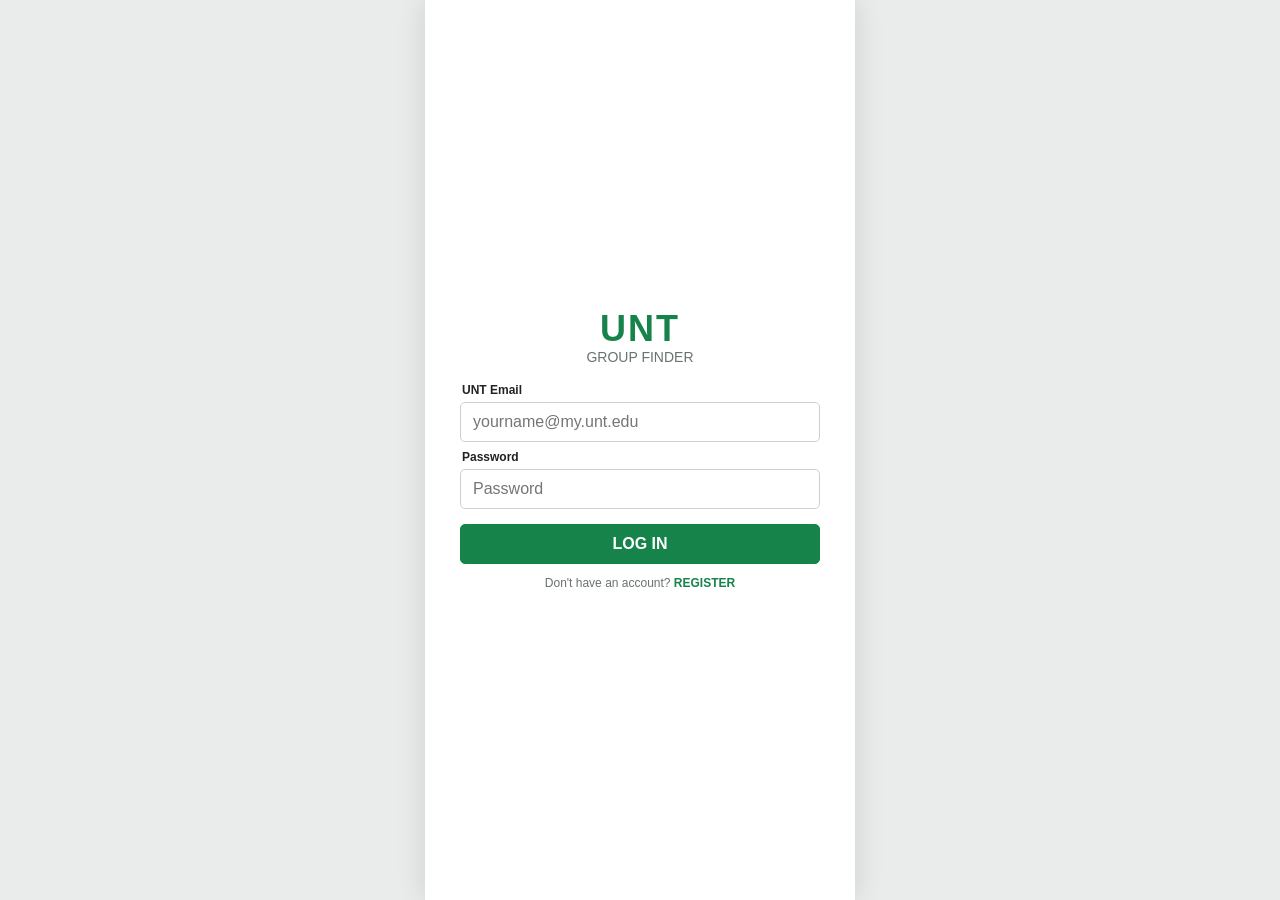
==== index2.html @ 604d374b "Clean up index2.html" ====
<!DOCTYPE html>
<html lang="en">
<head>
<meta charset="UTF-8">
<meta name="viewport" content="width=device-width, initial-scale=1.0">
<title>UNT Group Finder</title>
<link rel="stylesheet" href="style.css">
</head>
<body>

<div class="app">

  <section id="login" class="screen active auth">
    <div class="auth-card">
      <div class="logo">UNT</div>
      <div class="subtitle">GROUP FINDER</div>
      <div class="field">
        <label>UNT Email</label>
        <input id="loginEmail" type="email" placeholder="yourname@my.unt.edu">
      </div>
      <div class="field">
        <label>Password</label>
        <input id="loginPassword" type="password" placeholder="Password">
      </div>
      <button class="primary" onclick="login()">LOG IN</button>
      <p class="small">Don't have an account? <span class="link" onclick="show('register')">REGISTER</span></p>
    </div>
  </section>

  <section id="register" class="screen auth">
    <div class="auth-card">
      <button class="back" onclick="show('login')">← Back to Login</button>
      <div class="logo">UNT</div>
      <div class="subtitle">CREATE ACCOUNT</div>
      <div class="field"><label>Your Name</label><input id="regName" placeholder="Your Name"></div>
      <div class="field"><label>UNT Email</label><input id="regEmail" type="email" placeholder="yourname@my.unt.edu"></div>
      <div class="field"><label>Create Password</label><input id="regPass" type="password" placeholder="Create Password"></div>
      <div class="field"><label>Confirm Password</label><input id="regConfirm" type="password" placeholder="Confirm Password"></div>
      <button class="primary" onclick="register()">REGISTER</button>
      <p class="small">Already have an account? <span class="link" onclick="show('login')">LOG IN</span></p>
    </div>
  </section>

  <section id="home" class="screen">
    <header class="topbar">
      <button class="hamburger" onclick="toggleDrawer()">☰</button>
      <div class="brand">UNT GROUP FINDER</div>
      <button class="icon-btn" onclick="show('notifications')" aria-label="Notifications">♧<span class="badge" id="notifBadge">3</span></button>
    </header>
    <div style="padding-top:18px">
      <h1>Find a Group</h1>
      <div class="search">
        <input id="searchInput" oninput="renderGroups()" placeholder="Search courses or hobbies...">
        <button class="primary" style="width:auto;margin:0" onclick="renderGroups()">Search</button>
      </div>
      <select id="filter" class="filter" onchange="renderGroups()">
        <option value="all">Filter by Category</option>
        <option value="course">Courses</option>
        <option value="hobby">Hobbies</option>
      </select>
      <div id="groupList"></div>
    </div>
  </section>

  <section id="groups" class="screen">
    <header class="topbar">
      <button class="hamburger" onclick="toggleDrawer()">☰</button>
      <div class="brand">GROUPS JOINED</div>
      <button class="icon-btn" onclick="show('notifications')">♧</button>
    </header>
    <div style="padding-top:18px">
      <h1>Groups Joined</h1>
      <div id="joinedList"></div>
    </div>
  </section>

  <section id="profile" class="screen">
    <header class="topbar">
      <button class="hamburger" onclick="toggleDrawer()">☰</button>
      <div class="brand">ACCOUNT</div>
    </header>
    <div style="padding-top:18px">
      <div class="profile-card">
        <div class="avatar">◯</div>
        <div id="profileName" class="profile-name">Your Name</div>
        <div id="profileEmail" class="profile-email">yourname@my.unt.edu</div>
        <div class="profile-line"><b>ABOUT</b><span id="profileAbout">Write a little about yourself.</span></div>
        <div class="profile-line"><b>INTERESTS</b><span>Computer Science, Study Groups</span></div>
        <button class="primary" onclick="saveProfile()">EDIT DISPLAY NAME</button>
      </div>

      <div class="profile-card account-settings">
        <h2>Account Verification</h2>
        <p class="helper">Status: <strong id="verificationStatus">Not verified</strong></p>
        <button class="secondary" onclick="verifyAccount()">VERIFY ACCOUNT</button>
        <p class="helper">Demo only: this marks the account as verified in this page. It does not send an email.</p>
      </div>

      <div class="profile-card account-settings">
        <h2>Update Password</h2>
        <div class="field"><label for="currentPassword">Current Password</label><input id="currentPassword" type="password" autocomplete="current-password" placeholder="Enter current password"></div>
        <div class="field"><label for="newPassword">New Password</label><input id="newPassword" type="password" autocomplete="new-password" placeholder="Enter new password"></div>
        <div class="field"><label for="confirmNewPassword">Confirm New Password</label><input id="confirmNewPassword" type="password" autocomplete="new-password" placeholder="Confirm new password"></div>
        <button class="primary" onclick="updatePassword()">UPDATE PASSWORD</button>
      </div>
    </div>
  </section>

  <section id="notifications" class="screen">
    <header class="topbar">
      <button class="hamburger" onclick="toggleDrawer()">☰</button>
      <div class="brand">NOTIFICATIONS</div>
    </header>
    <div style="padding-top:18px">
      <h1>Notifications</h1>
      <div class="notification"><div class="bell">♧</div><div><p><b>Group Announcement</b><br>CSCE 3444 Study Group has a new announcement.</p><time>2m ago</time></div></div>
      <div class="notification"><div class="bell">♧</div><div><p><b>Sarah joined</b><br>Sarah joined your Gaming Enthusiasts group.</p><time>15m ago</time></div></div>
      <div class="notification"><div class="bell">♧</div><div><p><b>Group Announcement</b><br>Math 1720 Study Buddies posted a new message.</p><time>1h ago</time></div></div>
    </div>
  </section>

  <div id="drawer" class="drawer" onclick="closeDrawer(event)">
    <div class="drawer-panel" onclick="event.stopPropagation()">
      <div class="drawer-head">
        <div class="drawer-title">MENU</div>
        <button class="hamburger" onclick="toggleDrawer()">×</button>
      </div>
      <button class="menu-item" onclick="navigate('groups')"><span>👥</span>Groups Joined</button>
      <button class="menu-item" onclick="navigate('home')"><span>⌕</span>Find Groups</button>
      <button class="menu-item" onclick="navigate('profile')"><span>♙</span>Account</button>
      <button class="menu-item" onclick="logout()"><span>↪</span>Log Out</button>
    </div>
  </div>

</div>

<div id="toast" class="toast"></div>

<script src="script.js" defer></script>
</body>
</html>
---- style.css ----
:root{
    --green:#16834b;
    --green-dark:#0d6338;
    --light:#f5f7f6;
    --border:#d6dcd8;
    --text:#222;
    --muted:#68716d;
    --danger:#b52a2a;
  }
  *{box-sizing:border-box}
  body{
    margin:0;
    font-family:Arial, Helvetica, sans-serif;
    background:#e9eceb;
    color:var(--text);
  }
  button,input,select{font:inherit}
  button{cursor:pointer}
  .app{
    width:min(430px,100vw);
    min-height:100vh;
    margin:auto;
    background:white;
    box-shadow:0 0 28px rgba(0,0,0,.12);
    position:relative;
  }
  .topbar{
    height:66px;
    display:flex;
    align-items:center;
    gap:14px;
    padding:0 18px;
    border-bottom:1px solid var(--border);
    background:#fff;
    position:sticky;
    top:0;
    z-index:5;
  }
  .hamburger{
    width:40px;height:40px;border:0;background:transparent;
    font-size:25px;color:#333;
  }
  .brand{
    font-weight:800;
    letter-spacing:.5px;
    color:var(--green);
    font-size:20px;
    flex:1;
  }
  .icon-btn{
    width:38px;height:38px;border:0;background:transparent;
    font-size:21px;position:relative;
  }
  .badge{
    position:absolute;right:2px;top:1px;
    background:#d52c2c;color:white;border-radius:50%;
    min-width:17px;height:17px;font-size:10px;
    display:flex;align-items:center;justify-content:center;
  }

  .screen{display:none;padding:20px 18px 35px}
  .screen.active{display:block}
  /* Auth screens must stay hidden unless active; .auth also uses display:flex. */
  .screen.auth{display:none}
  .auth{
    min-height:100vh;min-height:100dvh;display:flex;align-items:center;justify-content:center;
    padding:18px 24px;background:#fff;
  }
  /* Keep the login and registration cards centered instead of using the normal scrolling screen layout. */
  .screen.auth.active{display:flex;}
  .auth-card{width:100%;max-width:360px;text-align:center}
  .auth .logo{font-size:36px;line-height:1.05}
  .auth .subtitle{margin-bottom:18px}
  .auth .field{margin:8px 0}
  .auth .field input{padding:10px 12px}
  .auth .primary{padding:10px 14px;margin-top:7px}
  .auth .small{margin:12px 0 0}
  .account-settings{margin-top:14px}
  .account-settings h2{margin:0 0 10px}
  .account-settings .field{margin:9px 0}
  .account-settings .field input{padding:10px 12px}
  @media (max-height:650px){
    .auth{padding:10px 24px;}
    .auth .logo{font-size:30px;}
    .auth .subtitle{margin-bottom:10px;}
    .auth .field{margin:6px 0;}
    .auth .field input{padding:8px 10px;}
    .auth .primary{padding:9px 12px;margin-top:5px;}
  }
  .logo{
    font-size:40px;font-weight:900;color:var(--green);
    letter-spacing:2px;margin-bottom:2px;
  }
  .subtitle{font-size:14px;color:#69736f;margin-bottom:28px}
  .field{margin:11px 0;text-align:left}
  .field label{display:block;font-size:12px;font-weight:700;margin:0 0 5px 2px}
  .field input,.field select,.field textarea{
    width:100%;padding:12px 13px;border:1px solid #cbd2ce;
    border-radius:5px;background:#fff;outline:none;
  }
  .field input:focus,.field select:focus{border-color:var(--green)}
  .primary,.secondary,.danger{
    width:100%;padding:12px 14px;border-radius:5px;border:1px solid;
    margin-top:10px;font-weight:700;
  }
  .primary{background:var(--green);border-color:var(--green);color:white}
  .primary:hover{background:var(--green-dark)}
  .secondary{background:white;border-color:var(--green);color:var(--green)}
  .danger{background:white;border-color:#c94a4a;color:var(--danger)}
  .link{color:var(--green);font-weight:700;cursor:pointer}
  .small{font-size:12px;color:var(--muted)}
  .center{text-align:center}

  h1{font-size:23px;margin:0 0 16px}
  h2{font-size:17px;margin:20px 0 10px}
  .search{
    display:flex;gap:8px;margin-bottom:12px
  }
  .search input{
    flex:1;padding:11px 12px;border:1px solid var(--border);border-radius:5px
  }
  .filter{
    width:100%;padding:10px;border:1px solid var(--border);border-radius:5px;
    margin-bottom:14px;background:white
  }
  .group-card{
    border:1px solid var(--border);border-radius:8px;padding:14px;
    margin:10px 0;background:white;
  }
  .group-row{display:flex;gap:12px;align-items:center}
  .group-icon{
    width:48px;height:48px;border-radius:50%;
    background:#e3f2e9;color:var(--green);
    display:flex;align-items:center;justify-content:center;font-size:23px;
    flex:none;
  }
  .group-name{font-weight:800;font-size:15px}
  .group-meta{font-size:12px;color:var(--muted);margin-top:3px}
  .group-actions{display:flex;justify-content:flex-end;margin-top:10px}
  .join-btn,.leave-btn{
    border:0;border-radius:4px;padding:7px 13px;font-weight:700
  }
  .join-btn{background:var(--green);color:white}
  .leave-btn{background:#f5eeee;color:var(--danger)}
  .empty{padding:30px 10px;text-align:center;color:var(--muted)}

  .drawer{
    position:fixed;inset:0;background:rgba(0,0,0,.35);
    display:none;z-index:20;
  }
  .drawer.open{display:block}
  .drawer-panel{
    width:min(310px,82vw);height:100%;background:white;
    padding:25px 18px;box-shadow:5px 0 20px rgba(0,0,0,.15)
  }
  .drawer-head{display:flex;align-items:center;justify-content:space-between;margin-bottom:25px}
  .drawer-title{font-size:21px;font-weight:900;color:var(--green)}
  .menu-item{
    width:100%;padding:14px 10px;border:0;background:white;text-align:left;
    border-radius:5px;font-weight:700;
  }
  .menu-item:hover{background:#f0f5f2}
  .menu-item span{margin-right:12px}

  .profile-card{border:1px solid var(--border);border-radius:8px;padding:18px}
  .avatar{
    width:86px;height:86px;border-radius:50%;margin:0 auto 12px;
    background:#dfe7e3;display:flex;align-items:center;justify-content:center;
    font-size:40px;color:#6b7771
  }
  .profile-name{text-align:center;font-weight:800;font-size:20px}
  .profile-email{text-align:center;color:var(--muted);font-size:13px;margin:5px 0 18px}
  .profile-line{padding:11px 0;border-top:1px solid #edf0ee}
  .profile-line b{display:block;font-size:12px;color:var(--muted);margin-bottom:3px}

  .notification{
    border:1px solid var(--border);border-radius:8px;padding:13px;
    margin:10px 0;display:flex;gap:11px
  }
  .notification .bell{font-size:20px}
  .notification p{margin:0;font-size:13px;line-height:1.4}
  .notification time{display:block;color:var(--muted);font-size:11px;margin-top:4px}

  .toast{
    position:fixed;left:50%;bottom:22px;transform:translateX(-50%);
    background:#222;color:#fff;padding:11px 15px;border-radius:5px;
    font-size:13px;display:none;z-index:50;white-space:nowrap
  }
  .toast.show{display:block}

  .back{border:0;background:transparent;padding:0;margin-bottom:14px;color:var(--green);font-weight:700}
  .helper{font-size:12px;color:var(--muted);line-height:1.45}
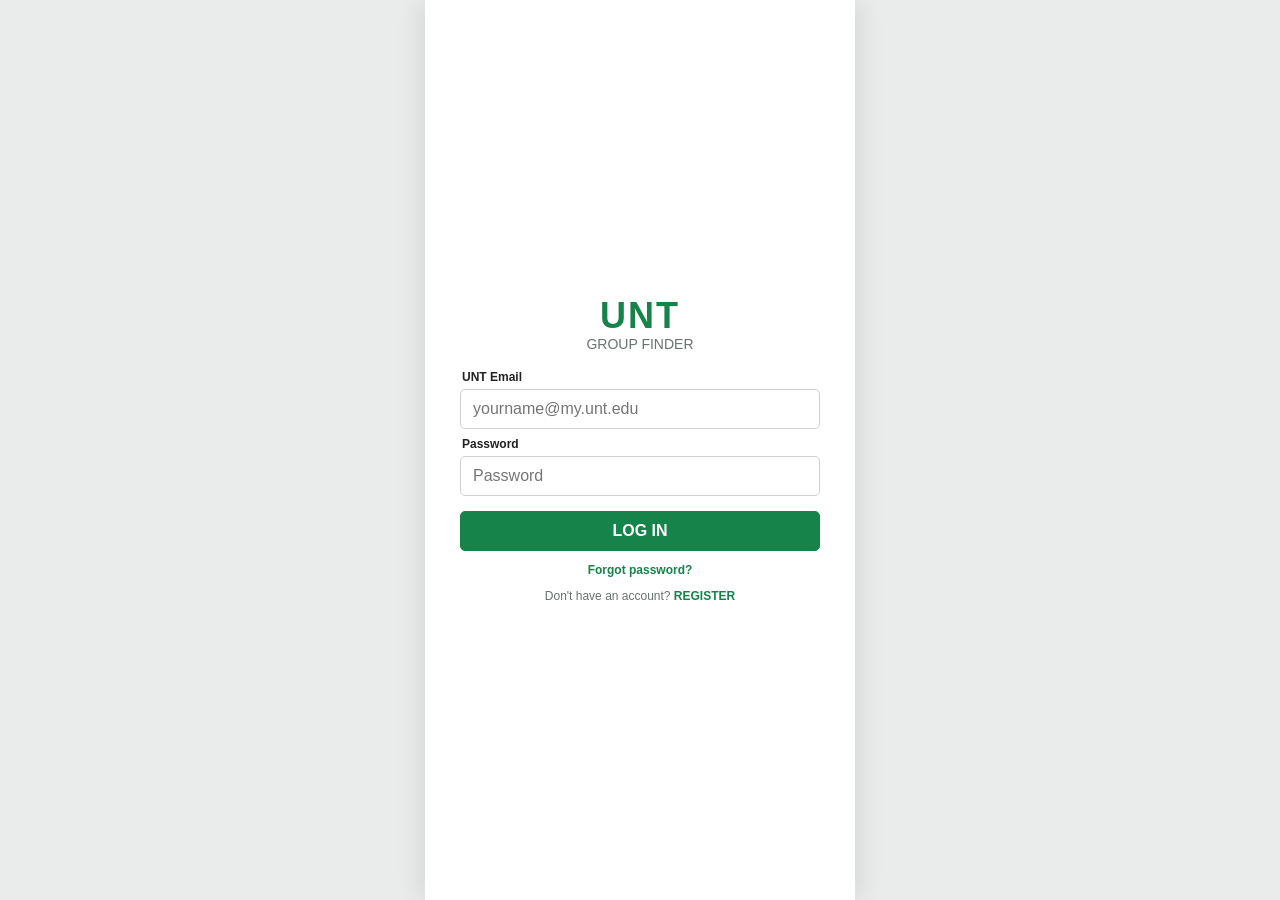
==== commit a1233966: "Add forgot password section and update notifications" ====
--- a/index2.html
+++ b/index2.html
@@ -23,7 +23,21 @@
         <input id="loginPassword" type="password" placeholder="Password">
       </div>
       <button class="primary" onclick="login()">LOG IN</button>
+      <p class="small"><span class="link" onclick="show('forgot')">Forgot password?</span></p>
       <p class="small">Don't have an account? <span class="link" onclick="show('register')">REGISTER</span></p>
+    </div>
+  </section>
+
+  <section id="forgot" class="screen auth">
+    <div class="auth-card">
+      <button class="back" onclick="show('login')">← Back to Login</button>
+      <div class="logo">UNT</div>
+      <div class="subtitle">RESET PASSWORD</div>
+      <p class="helper">Enter your UNT email and we will send you a link to reset your password.</p>
+      <div class="field"><label>UNT Email</label><input id="forgotEmail" type="email" placeholder="yourname@my.unt.edu"></div>
+      <button class="primary" onclick="sendReset()">SEND RESET LINK</button>
+      <p class="helper">Demo only: no email is sent until the backend is connected.</p>
+      <p class="small">Remembered it? <span class="link" onclick="show('login')">LOG IN</span></p>
     </div>
   </section>
 
@@ -45,7 +59,7 @@
     <header class="topbar">
       <button class="hamburger" onclick="toggleDrawer()">☰</button>
       <div class="brand">UNT GROUP FINDER</div>
-      <button class="icon-btn" onclick="show('notifications')" aria-label="Notifications">♧<span class="badge" id="notifBadge">3</span></button>
+      <button class="icon-btn" onclick="show('notifications')" aria-label="Notifications">♧<span class="badge" id="notifBadge">0</span></button>
     </header>
     <div style="padding-top:18px">
       <h1>Find a Group</h1>
@@ -81,12 +95,15 @@
     </header>
     <div style="padding-top:18px">
       <div class="profile-card">
-        <div class="avatar">◯</div>
-        <div id="profileName" class="profile-name">Your Name</div>
+        <div id="avatar" class="avatar">◯</div>
+        <input id="photoInput" class="photo-input" type="file" accept="image/*" onchange="previewPhoto()">
+        <p class="helper center">Profile picture (optional, under 500 KB)</p>
+        <div class="field"><label for="profileName">Display Name</label><input id="profileName" placeholder="Your Name"></div>
         <div id="profileEmail" class="profile-email">yourname@my.unt.edu</div>
-        <div class="profile-line"><b>ABOUT</b><span id="profileAbout">Write a little about yourself.</span></div>
-        <div class="profile-line"><b>INTERESTS</b><span>Computer Science, Study Groups</span></div>
-        <button class="primary" onclick="saveProfile()">EDIT DISPLAY NAME</button>
+        <div class="field"><label for="profileAbout">About</label><textarea id="profileAbout" rows="2" placeholder="Write a little about yourself."></textarea></div>
+        <div class="field"><label for="profileInterests">Hobbies / Classes</label><textarea id="profileInterests" rows="3" placeholder="Computer Science, Gaming, CSCE 3444..."></textarea></div>
+        <button class="primary" onclick="saveProfile()">SAVE PROFILE</button>
+        <div class="profile-line"><b>GROUPS JOINED</b><div id="profileGroups"></div></div>
       </div>
 
       <div class="profile-card account-settings">
@@ -113,9 +130,7 @@
     </header>
     <div style="padding-top:18px">
       <h1>Notifications</h1>
-      <div class="notification"><div class="bell">♧</div><div><p><b>Group Announcement</b><br>CSCE 3444 Study Group has a new announcement.</p><time>2m ago</time></div></div>
-      <div class="notification"><div class="bell">♧</div><div><p><b>Sarah joined</b><br>Sarah joined your Gaming Enthusiasts group.</p><time>15m ago</time></div></div>
-      <div class="notification"><div class="bell">♧</div><div><p><b>Group Announcement</b><br>Math 1720 Study Buddies posted a new message.</p><time>1h ago</time></div></div>
+      <div id="notificationList"></div>
     </div>
   </section>
 
--- a/style.css
+++ b/style.css
@@ -191,3 +191,11 @@
 
   .back{border:0;background:transparent;padding:0;margin-bottom:14px;color:var(--green);font-weight:700}
   .helper{font-size:12px;color:var(--muted);line-height:1.45}
+
+  .avatar{background-size:cover;background-position:center;overflow:hidden}
+  .photo-input{display:block;margin:0 auto 4px;font-size:12px;max-width:100%}
+  .center{text-align:center}
+  .field textarea{resize:vertical;font:inherit}
+  #profileGroups div{padding:5px 0;font-size:14px}
+  .badge.hidden{display:none}
+  .notification.unread{border-left:4px solid var(--green);background:#f6fbf8}
